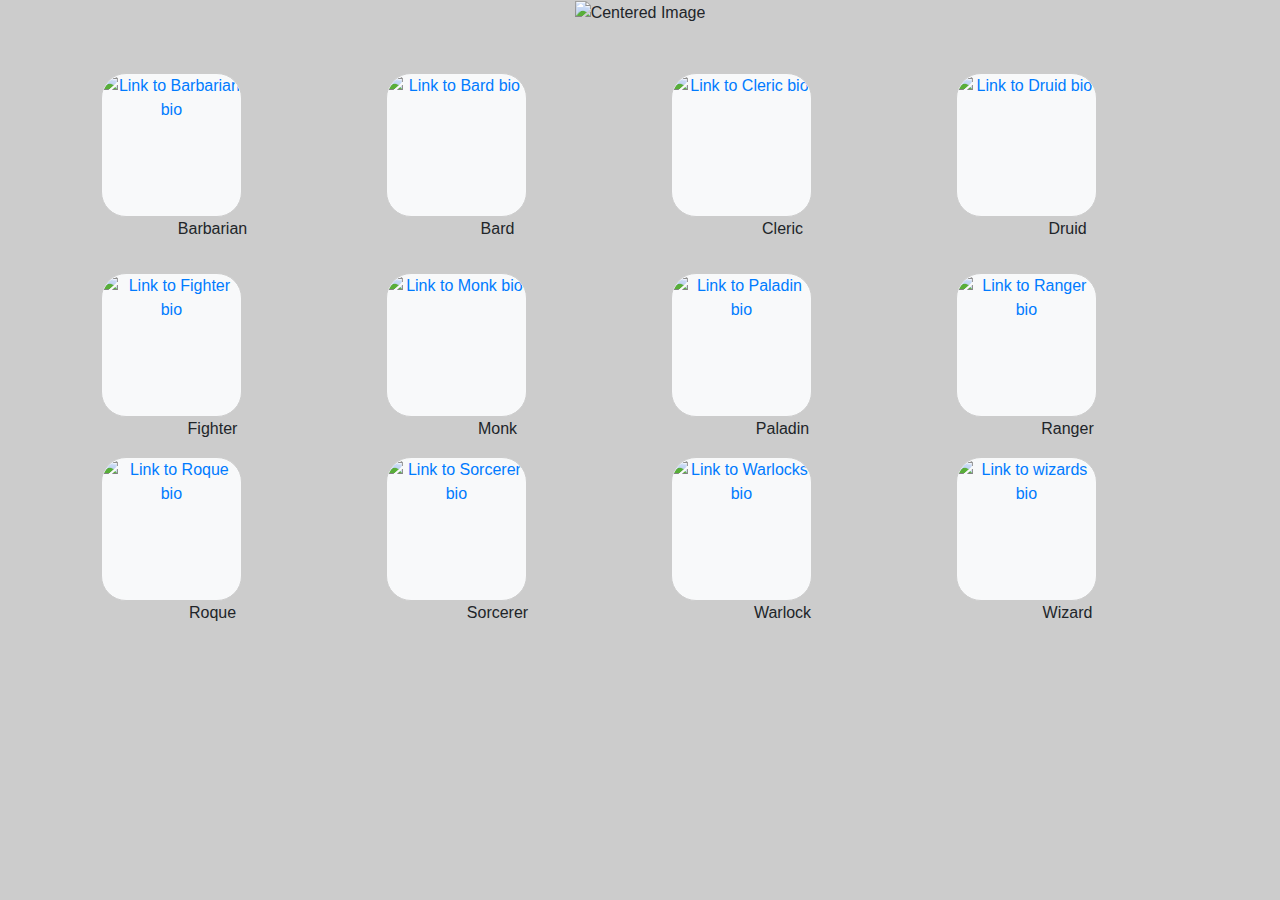
==== index.html @ bac9d782 "pushed all local files to remote" ====
<!DOCTYPE html>
<html lang="en">
<head>
    <meta charset="UTF-8">
    <meta name="viewport" content="width=device-width, initial-scale=1.0">
    <title>Bootstrap Grid Links with Images</title>
    <link href="https://stackpath.bootstrapcdn.com/bootstrap/4.5.2/css/bootstrap.min.css" rel="stylesheet">
    <link rel="stylesheet" href="dndWelcomeToTheClassMainPage.css">
</head>
<body class="background">
    <div class="container text-center">

        <div class="bottom-margin-logo">
            <img src="C:\Users\spenc\OneDrive\Documents\4711website\images\dnd5e.png" alt="Centered Image" class="img-fluid">
        </div>

        <div class="row">
            <div class="col-md-3 col-sm-6 bottom-margin-class">
                <a href="link1.html" class="link-box">
                    <img src="C:\Users\spenc\OneDrive\Documents\4711website\images\barbarian.png" alt="Link to Barbarian bio">
                </a>
                <p>
                    Barbarian
                </p>
            </div>
            <div class="col-md-3 col-sm-6 bottom-margin-class">
                <a href="link2.html" class="link-box">
                    <img src="C:\Users\spenc\OneDrive\Documents\4711website\images\bard.png" alt="Link to Bard bio">
                </a>
                Bard
            </div>
            <div class="col-md-3 col-sm-6 bottom-margin-class">
                <a href="link3.html" class="link-box">
                    <img src="C:\Users\spenc\OneDrive\Documents\4711website\images\cleric.jpg" alt="Link to Cleric bio">
                </a>
                Cleric
            </div>
            <div class="col-md-3 col-sm-6 bottom-margin-class">
                <a href="link4.html" class="link-box">
                    <img src="C:\Users\spenc\OneDrive\Documents\4711website\images\druid.jpg" alt="Link to Druid bio">
                </a>
                Druid
            </div>
            <div class="col-md-3 col-sm-6 bottom-margin-class">
                <a href="link5.html" class="link-box">
                    <img src="C:\Users\spenc\OneDrive\Documents\4711website\images\fighter.jpg" alt="Link to Fighter bio">
                </a>
                Fighter
            </div>
            <div class="col-md-3 col-sm-6 bottom-margin-class">
                <a href="link6.html" class="link-box">
                    <img src="C:\Users\spenc\OneDrive\Documents\4711website\images\monk.jpg" alt="Link to Monk bio">
                </a>
                Monk
            </div>
            <div class="col-md-3 col-sm-6 bottom-margin-class">
                <a href="link7.html" class="link-box">
                    <img src="C:\Users\spenc\OneDrive\Documents\4711website\images\paladin.jpg" alt="Link to Paladin bio">
                </a>
                Paladin
            </div>
            <div class="col-md-3 col-sm-6 bottom-margin-class">
                <a href="link8.html" class="link-box">
                    <img src="C:\Users\spenc\OneDrive\Documents\4711website\images\ranger.jpg" alt="Link to Ranger bio">
                </a>
                Ranger
            </div>
            <div class="col-md-3 col-sm-6 bottom-margin-class">
                <a href="link11.html" class="link-box">
                    <img src="C:\Users\spenc\OneDrive\Documents\4711website\images\roque.jpg" alt="Link to Roque bio">
                </a>
                Roque
            </div>
            <div class="col-md-3 col-sm-6 bottom-margin-class">
                <a href="link12.html" class="link-box">
                    <img src="C:\Users\spenc\OneDrive\Documents\4711website\images\sorcerer.jpg" alt="Link to Sorcerer bio">
                </a>
                Sorcerer
            </div>
            <div class="col-md-3 col-sm-6 bottom-margin-class">
                <a href="link13.html" class="link-box">
                    <img src="C:\Users\spenc\OneDrive\Documents\4711website\images\warlock.jpg" alt="Link to Warlocks bio">
                </a>
                Warlock
            </div>
            <div class="col-md-3 col-sm-6 bottom-margin-class">
                <a href="link14.html" class="link-box">
                    <img src="C:\Users\spenc\OneDrive\Documents\4711website\images\wizard.jpg" alt="Link to wizards bio">
                </a>
                Wizard
            </div>
        </div>
    </div>

    <script src="https://code.jquery.com/jquery-3.5.1.slim.min.js"></script>
    <script src="https://cdn.jsdelivr.net/npm/@popperjs/core@2.5.4/dist/umd/popper.min.js"></script>
    <script src="https://stackpath.bootstrapcdn.com/bootstrap/4.5.2/js/bootstrap.min.js"></script>
</body>
</html>
---- dndWelcomeToTheClassMainPage.css ----
.link-box {
    height: 16vh;
    width: 11vw;
    display: flex;
    flex-direction: column;
    align-items: center;
    justify-content: center;
    border: 1px solid #ccc;
    background-color: #f8f9fa;
    border-radius: 25px;
    margin-right: 1em;
    margin-left: 1em;
    margin-top: auto;
    margin-bottom: auto;
    overflow: hidden; /* Ensure the image does not overflow the box */
    position: relative; /* Enable positioning of image inside the box */

}

.bottom-margin-logo {
    margin-bottom: 3em;
}

.bottom-margin-class {
    margin-bottom: 1em;
}

.link-box img {
    width: 100%;
    height: 100%;
    border-radius: 25px;
    object-fit: cover; /* Ensure the image covers the entire box */
    transition: transform 0.3s; /* Smooth transition for the image */
    position: center; /* Position image absolutely inside the box */
    top: 0;
    left: 0;
    transition: transform 0.3s; /* Smooth transition for the image */
}

.link-box:hover img {
    transform: scale(1.1); /* Enlarge the image slightly on hover */
}

.background {
    background-color: #cccccc;
}

@media screen and (max-width: 900px) {
    .link-box {
        height: auto;
        width: auto;
    }
}
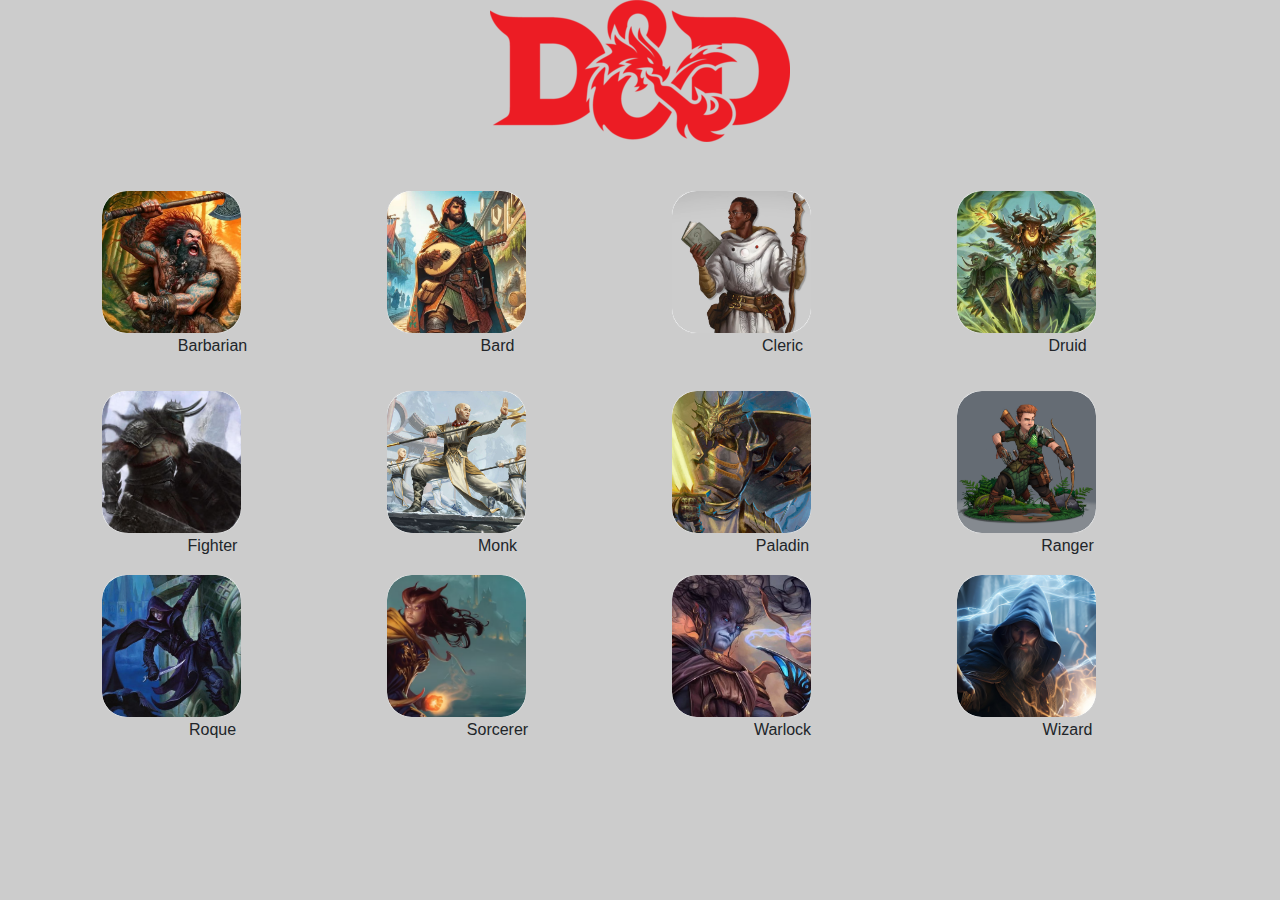
==== commit ed4a0364: "Update index.html to remove absolute paths" ====
--- a/index.html
+++ b/index.html
@@ -11,13 +11,13 @@
     <div class="container text-center">
 
         <div class="bottom-margin-logo">
-            <img src="C:\Users\spenc\OneDrive\Documents\4711website\images\dnd5e.png" alt="Centered Image" class="img-fluid">
+            <img src="images\dnd5e.png" alt="Centered Image" class="img-fluid">
         </div>
 
         <div class="row">
             <div class="col-md-3 col-sm-6 bottom-margin-class">
                 <a href="link1.html" class="link-box">
-                    <img src="C:\Users\spenc\OneDrive\Documents\4711website\images\barbarian.png" alt="Link to Barbarian bio">
+                    <img src="images/barbarian.png" alt="Link to Barbarian bio">
                 </a>
                 <p>
                     Barbarian
@@ -25,67 +25,67 @@
             </div>
             <div class="col-md-3 col-sm-6 bottom-margin-class">
                 <a href="link2.html" class="link-box">
-                    <img src="C:\Users\spenc\OneDrive\Documents\4711website\images\bard.png" alt="Link to Bard bio">
+                    <img src="images/bard.png" alt="Link to Bard bio">
                 </a>
                 Bard
             </div>
             <div class="col-md-3 col-sm-6 bottom-margin-class">
                 <a href="link3.html" class="link-box">
-                    <img src="C:\Users\spenc\OneDrive\Documents\4711website\images\cleric.jpg" alt="Link to Cleric bio">
+                    <img src="images/cleric.jpg" alt="Link to Cleric bio">
                 </a>
                 Cleric
             </div>
             <div class="col-md-3 col-sm-6 bottom-margin-class">
                 <a href="link4.html" class="link-box">
-                    <img src="C:\Users\spenc\OneDrive\Documents\4711website\images\druid.jpg" alt="Link to Druid bio">
+                    <img src="images/druid.jpg" alt="Link to Druid bio">
                 </a>
                 Druid
             </div>
             <div class="col-md-3 col-sm-6 bottom-margin-class">
                 <a href="link5.html" class="link-box">
-                    <img src="C:\Users\spenc\OneDrive\Documents\4711website\images\fighter.jpg" alt="Link to Fighter bio">
+                    <img src="images/fighter.jpg" alt="Link to Fighter bio">
                 </a>
                 Fighter
             </div>
             <div class="col-md-3 col-sm-6 bottom-margin-class">
                 <a href="link6.html" class="link-box">
-                    <img src="C:\Users\spenc\OneDrive\Documents\4711website\images\monk.jpg" alt="Link to Monk bio">
+                    <img src="images/monk.jpg" alt="Link to Monk bio">
                 </a>
                 Monk
             </div>
             <div class="col-md-3 col-sm-6 bottom-margin-class">
                 <a href="link7.html" class="link-box">
-                    <img src="C:\Users\spenc\OneDrive\Documents\4711website\images\paladin.jpg" alt="Link to Paladin bio">
+                    <img src="images/paladin.jpg" alt="Link to Paladin bio">
                 </a>
                 Paladin
             </div>
             <div class="col-md-3 col-sm-6 bottom-margin-class">
                 <a href="link8.html" class="link-box">
-                    <img src="C:\Users\spenc\OneDrive\Documents\4711website\images\ranger.jpg" alt="Link to Ranger bio">
+                    <img src="images/ranger.jpg" alt="Link to Ranger bio">
                 </a>
                 Ranger
             </div>
             <div class="col-md-3 col-sm-6 bottom-margin-class">
                 <a href="link11.html" class="link-box">
-                    <img src="C:\Users\spenc\OneDrive\Documents\4711website\images\roque.jpg" alt="Link to Roque bio">
+                    <img src="images/roque.jpg" alt="Link to Roque bio">
                 </a>
                 Roque
             </div>
             <div class="col-md-3 col-sm-6 bottom-margin-class">
                 <a href="link12.html" class="link-box">
-                    <img src="C:\Users\spenc\OneDrive\Documents\4711website\images\sorcerer.jpg" alt="Link to Sorcerer bio">
+                    <img src="images/sorcerer.jpg" alt="Link to Sorcerer bio">
                 </a>
                 Sorcerer
             </div>
             <div class="col-md-3 col-sm-6 bottom-margin-class">
                 <a href="link13.html" class="link-box">
-                    <img src="C:\Users\spenc\OneDrive\Documents\4711website\images\warlock.jpg" alt="Link to Warlocks bio">
+                    <img src="images/warlock.jpg" alt="Link to Warlocks bio">
                 </a>
                 Warlock
             </div>
             <div class="col-md-3 col-sm-6 bottom-margin-class">
                 <a href="link14.html" class="link-box">
-                    <img src="C:\Users\spenc\OneDrive\Documents\4711website\images\wizard.jpg" alt="Link to wizards bio">
+                    <img src="images/wizard.jpg" alt="Link to wizards bio">
                 </a>
                 Wizard
             </div>
@@ -96,4 +96,4 @@
     <script src="https://cdn.jsdelivr.net/npm/@popperjs/core@2.5.4/dist/umd/popper.min.js"></script>
     <script src="https://stackpath.bootstrapcdn.com/bootstrap/4.5.2/js/bootstrap.min.js"></script>
 </body>
-</html>+</html>
